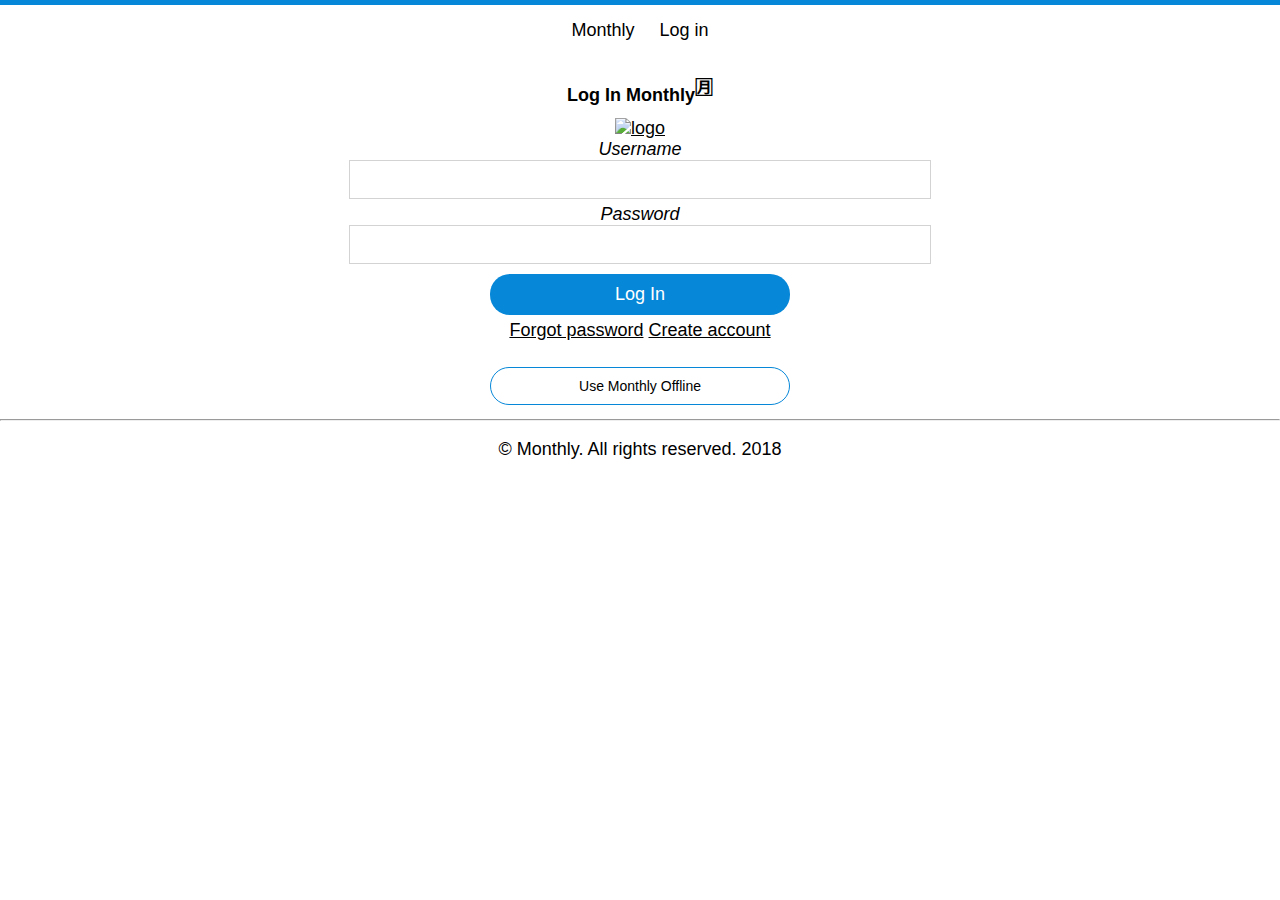
==== index.html @ 22a8f751 "Step_3_CRUD_REST" ====
<!doctype html>
<html lang="en" dir="ltr">
<head>
    <script>
        // continue using Monthly offline
        if (localStorage.offline != null && JSON.parse(localStorage.offline))
            window.location.href = "/yearly.html";
    </script>
    <meta charset="utf-8">
    <meta http-equiv="x-ua-compatible" content="ie=edge">
    <title>Log in Monthly</title>
    <meta name="description" content="Manage your monthly and yearly plan. With a Monthly overview.">
    <meta name="viewport" content="width=device-width, initial-scale=1">
    <link rel="stylesheet" type="text/css" href="style/general.css"/>
    <link rel="stylesheet" type="text/css" href="style/index.css"/>
</head>
<body>
    <!-- [if lte IE 9]>
    <p class="browserupgrade">You are using an <strong>outdated</strong> browser. Please <a href="https://browsehappy.com/">upgrade your browser</a> to improve your experience and security.</p>
    <![endif] -->
    <ul class="navbar">
            <li><a href="/intro.html">Monthly</a></li>
            <li><a href="/index.html">Log in</a></li>
    </ul>
    <h1>Log In Monthly<sup>🈷</sup></h1>
    <a href="intro.html"><img src="img/bg.png" alt="logo"></a>

    <form class="" action="/yearly.html">
        <label>Username<br></label>
        <input name="username" id="username" value="">
        <br>
        <label>Password<br></label>
        <input type="password" id="password" name="password" value="">
        <br>
        <button type="button" id="log_in" name="button">Log In</button>
        <br>
        <a href="forget.html">Forgot password</a> <a href="signup.html">Create account</a>
        <br>
        <br>
        <button type="submit" id="offline" name="button">Use Monthly Offline</button>
    </form>
<footer>
    <hr>
    <p>&copy; Monthly. All rights reserved. 2018</p>
</footer>
<script>
    document.getElementById('log_in').addEventListener('click',function(){
        localStorage.offline = false;
        window.location.href = "/yearly.html";
    });
</script>
    <!-- <script src="js/vendor/modernizr-3.6.0.min.js"></script>
    <script src="https://code.jquery.com/jquery-3.3.1.min.js" integrity="sha256-FgpCb/KJQlLNfOu91ta32o/NMZxltwRo8QtmkMRdAu8=" crossorigin="anonymous"></script>
    <script>window.jQuery || document.write('<script src="js/vendor/jquery-3.3.1.min.js"><\/script>')</script>
    <script src="js/plugins.js"></script>
    <script src="js/main.js"></script> -->

    <!-- Google Analytics: change UA-XXXXX-Y to be your site's ID. -->
    <!-- <script>
    window.ga = function () { ga.q.push(arguments) }; ga.q = []; ga.l = +new Date;
    ga('create', 'UA-XXXXX-Y', 'auto'); ga('send', 'pageview')
</script>
<script src="https://www.google-analytics.com/analytics.js" async defer></script> -->
</body>
</html>
---- style/general.css ----
@import url('https://fonts.googleapis.com/css?family=PT+Sans');
/* @font-face {
    font-family: PT Sans;
    src: url(/PT_Sans-Web-Regular.ttf);
} */
*{
    font-family: 'PT Sans-Bold', sans-serif;
    color: black;
}
.small_icon {display:none;}
.icon{
    display:block;
    padding: 0 15px;
}
@media (max-width: 680px) {
    .small_icon {display:block;}
    .icon{display:none;}
}
@media (min-width: 800px) {
    :not(small):not(h2){
        font-size: 18px;
    }
}
body{
    margin: 0;
    padding-bottom: 10px;
}
.navbar{
    list-style-type: none;
    margin: 0;
    margin-bottom: 5px;
    padding: 0;
    text-align: center;
    border-top: 5px solid #0687d8;
}
.navbar li {
    display: inline-block;
    padding: 15px 0;
    border-bottom: 5px solid transparent;
    transition: 0.15s linear;
    font-weight:300;
}

.navbar li:hover {
    border-bottom: 5px solid #6dc9ff;
    font-weight: bolder;
}
.navbar a{
    padding: 10px;
    text-decoration: none;
    overflow: hidden;
}
/* IDEA: This one may be removed */
button{
    background-color: #0687d8;
    color: white;
    padding: 10px;
    margin: 5px;
    text-decoration: none;
    display: inline-block;
    border: 0;
    font-size: 18px;
    transition: 0.1s linear;
    position: relative;
    z-index:10;
}
button:hover {
    background-color: #50b9fc;
    box-shadow: 1px 1px 2px steelblue;
}
select{
    border: 1px solid lightgray;
}
iframe{
    margin: 10px 0 0 0;
    left: 50%;
    transform: translateX(-50%);
    position: fixed;
    visibility: hidden;
    opacity: 0;
    z-index:12;
    border: 0;
    width: 80%;
    transition: opacity 0.3s linear;
    height: 80%;
}
---- style/index.css ----
*{
    text-align: center;
}
form{
    width: 80%;
    padding: 0 10%;
}
label{
    font-style: italic;
}
form input{
    font-size: 18px;
    padding: 5px 20px;
    width: 60vmin;
    height: 3vh;
    margin: 0 5px 5px 5px;
    border: 1px solid lightgray;
}
button{
    border-radius: 20px;
    width: 50vw;
    max-width: 300px
}
#offline{
    background: transparent;
    border: 1px solid #0687d8;
    color: black;
    font-size: 14px;
}
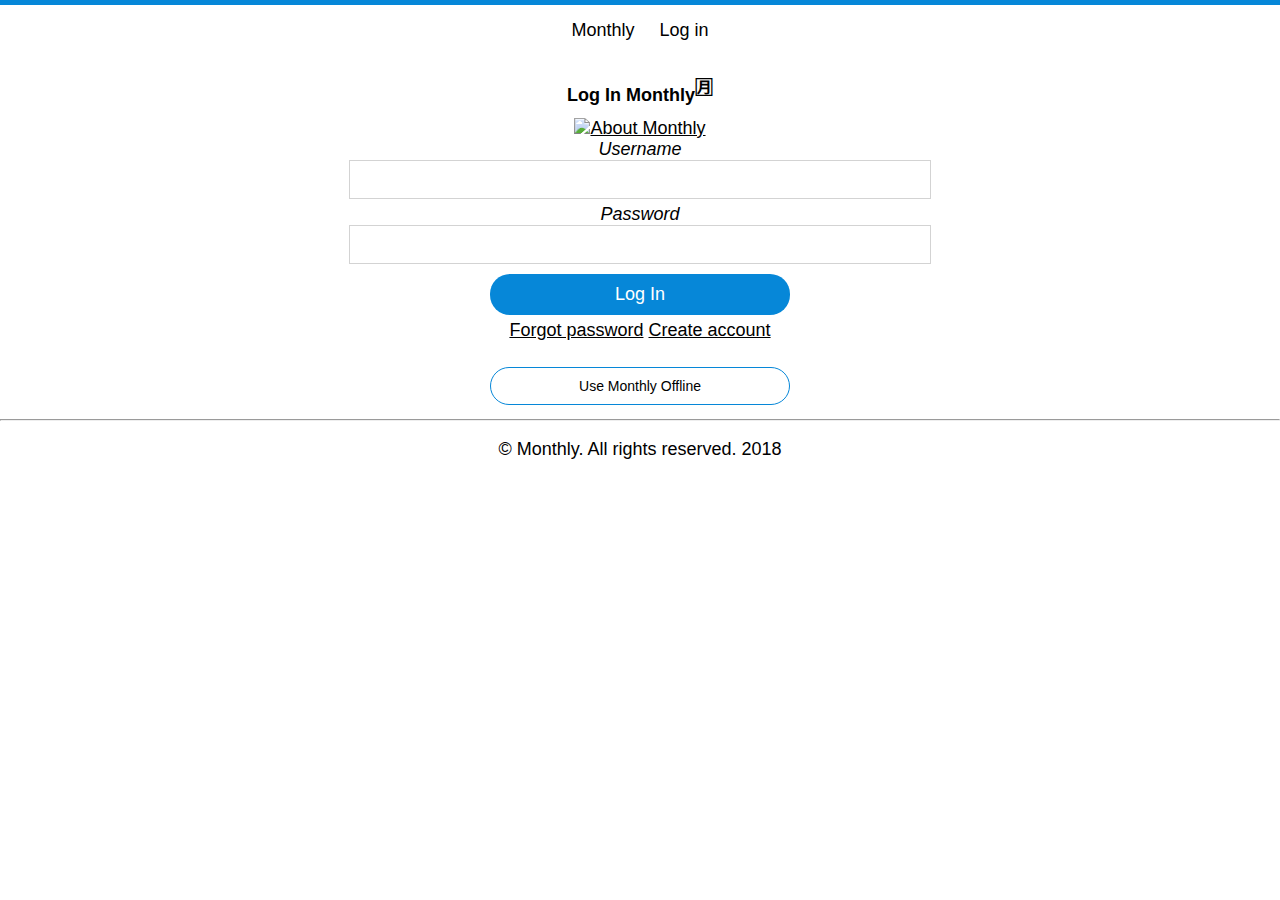
==== commit a3f7a099: "Step_4_Auth" ====
--- a/index.html
+++ b/index.html
@@ -1,11 +1,6 @@
 <!doctype html>
 <html lang="en" dir="ltr">
 <head>
-    <script>
-        // continue using Monthly offline
-        if (localStorage.offline != null && JSON.parse(localStorage.offline))
-            window.location.href = "/yearly.html";
-    </script>
     <meta charset="utf-8">
     <meta http-equiv="x-ua-compatible" content="ie=edge">
     <title>Log in Monthly</title>
@@ -13,53 +8,68 @@
     <meta name="viewport" content="width=device-width, initial-scale=1">
     <link rel="stylesheet" type="text/css" href="style/general.css"/>
     <link rel="stylesheet" type="text/css" href="style/index.css"/>
-</head>
-<body>
+    <script src="https://www.gstatic.com/firebasejs/5.3.0/firebase.js"></script>
+    <script src="https://www.gstatic.com/firebasejs/5.3.0/firebase-app.js"></script>
+    <script src="https://www.gstatic.com/firebasejs/5.3.0/firebase-auth.js"></script>
+    <script type="text/javascript">
+        // Initialize Firebase
+        var config = {
+            apiKey: "AIzaSyD77J1VxgxPKF841VARqyJaII9eIcE0bkk",
+            authDomain: "monthly-d8c28.firebaseapp.com",
+            // databaseURL: "https://monthly-d8c28.firebaseio.com",
+            projectId: "monthly-d8c28",
+            storageBucket: "monthly-d8c28.appspot.com"
+        };
+        firebase.initializeApp(config);
+
+        // continue using Monthly offline
+        if (localStorage.offline != null && JSON.parse(localStorage.offline))
+        window.location.href = "/yearly.html";
+        // continue using Monthly online
+        firebase.auth().onAuthStateChanged(function(user) {
+            if (user) {
+                if(user.emailVerified){
+                    localStorage.offline = false;
+                    window.location.href = "/yearly.html";
+                }
+            } else {
+                // No user is signed in.
+            }
+        });
+        
+    </script>
+    </head>
+    <body>
     <!-- [if lte IE 9]>
     <p class="browserupgrade">You are using an <strong>outdated</strong> browser. Please <a href="https://browsehappy.com/">upgrade your browser</a> to improve your experience and security.</p>
     <![endif] -->
     <ul class="navbar">
-            <li><a href="/intro.html">Monthly</a></li>
-            <li><a href="/index.html">Log in</a></li>
+        <li><a href="/intro.html">Monthly</a></li>
+        <li><a href="/index.html">Log in</a></li>
     </ul>
     <h1>Log In Monthly<sup>🈷</sup></h1>
-    <a href="intro.html"><img src="img/bg.png" alt="logo"></a>
+    <a href="intro.html"><img src="img/bg.png" alt="About Monthly"></a>
 
-    <form class="" action="/yearly.html">
+    <form class="" action="javascript:log_in()">
         <label>Username<br></label>
-        <input name="username" id="username" value="">
+        <input type="email" id="username" value="" required>
         <br>
         <label>Password<br></label>
-        <input type="password" id="password" name="password" value="">
+        <input type="password" id="password" name="password" value="" required autocomplete="on">
         <br>
-        <button type="button" id="log_in" name="button">Log In</button>
+        <button type="submit" id="log_in" name="button">Log In</button>
         <br>
         <a href="forget.html">Forgot password</a> <a href="signup.html">Create account</a>
         <br>
         <br>
-        <button type="submit" id="offline" name="button">Use Monthly Offline</button>
+        <button type="button" id="offline" name="button">Use Monthly Offline</button>
     </form>
-<footer>
-    <hr>
-    <p>&copy; Monthly. All rights reserved. 2018</p>
-</footer>
-<script>
-    document.getElementById('log_in').addEventListener('click',function(){
-        localStorage.offline = false;
-        window.location.href = "/yearly.html";
-    });
+    <footer>
+        <hr>
+        <p>&copy; Monthly. All rights reserved. 2018</p>
+    </footer>
+    <script type="text/javascript" src="js/index.js"></script>
+
 </script>
-    <!-- <script src="js/vendor/modernizr-3.6.0.min.js"></script>
-    <script src="https://code.jquery.com/jquery-3.3.1.min.js" integrity="sha256-FgpCb/KJQlLNfOu91ta32o/NMZxltwRo8QtmkMRdAu8=" crossorigin="anonymous"></script>
-    <script>window.jQuery || document.write('<script src="js/vendor/jquery-3.3.1.min.js"><\/script>')</script>
-    <script src="js/plugins.js"></script>
-    <script src="js/main.js"></script> -->
-
-    <!-- Google Analytics: change UA-XXXXX-Y to be your site's ID. -->
-    <!-- <script>
-    window.ga = function () { ga.q.push(arguments) }; ga.q = []; ga.l = +new Date;
-    ga('create', 'UA-XXXXX-Y', 'auto'); ga('send', 'pageview')
-</script>
-<script src="https://www.google-analytics.com/analytics.js" async defer></script> -->
 </body>
 </html>
